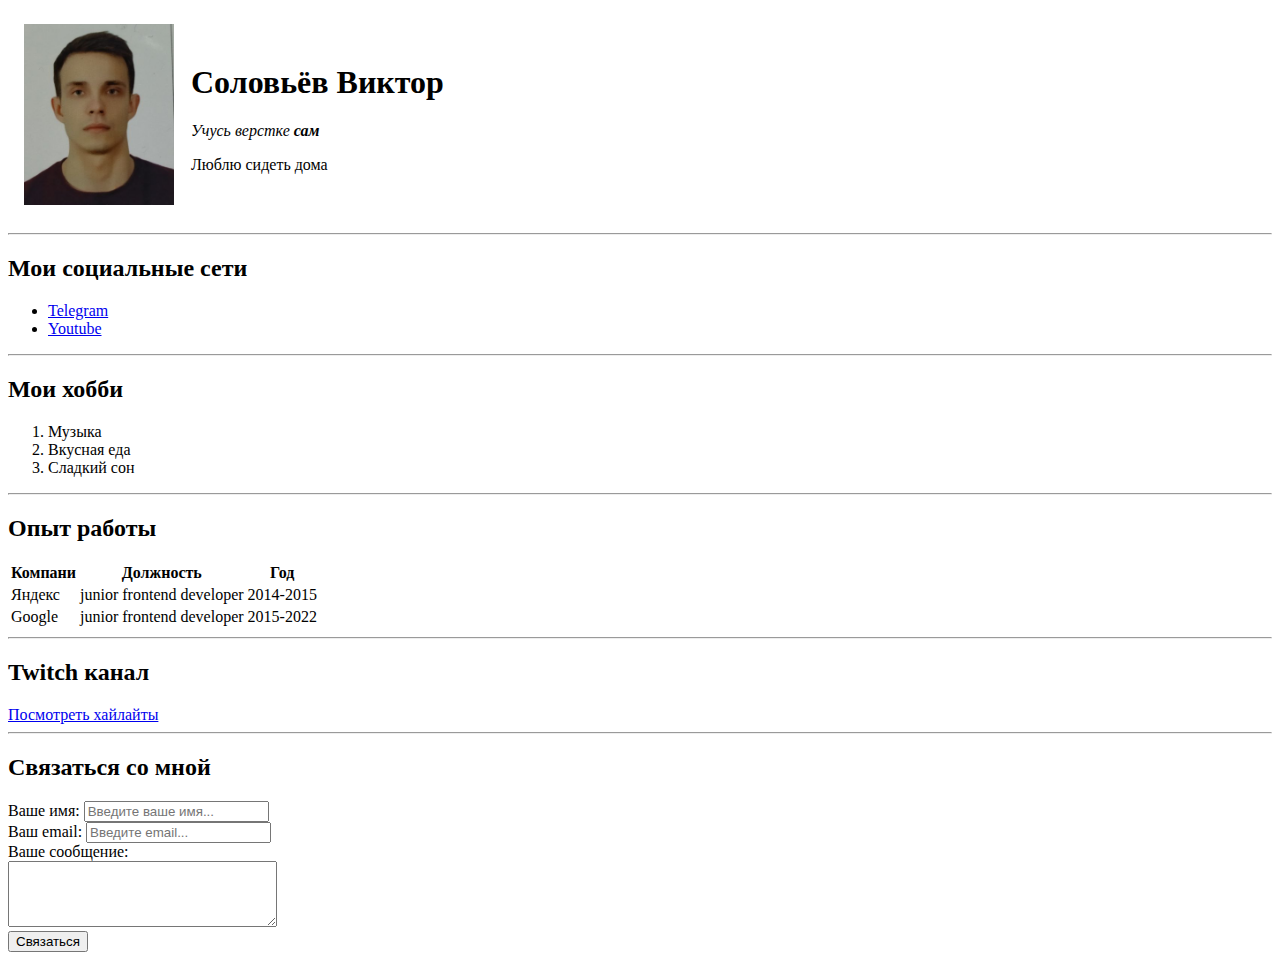
==== index.html @ 8d78f87f "Rename" ====
<!DOCTYPE html>
<html>
<head>
  <meta charset="UTF-8">
  <title>Viktor</title>
</head>
<body>
  <table cellspacing="15">
    <tr>
      <td><img src="avatar.png" width="150" alt="Моя фотка"></td>
      <td><h1>Соловьёв Виктор</h1>
        <p><em>Учусь верстке <strong>сам</strong></em></p>
        <p>Люблю сидеть дома</p></td>
    </tr>
  </table>
  
  
  <hr>
  <h2>Мои социальные сети</h2>
  <ul>
    <li><a href="https://t.me/viTEK97" target="_blank">Telegram</a></li>
    <li><a href="https://www.youtube.com/channel/UCdQ3n2mTkRp6SX9SD9X3S7g" target="_blank">Youtube</a></li>
  </ul>
  <hr>
  <h2>Мои хобби</h2>
  <ol>
    <li>Музыка</li>
    <li>Вкусная еда</li>
    <li>Сладкий сон</li>
  </ol>
  <hr>
  <h2>Опыт работы</h2>
  <table>
    <thead>
      <tr>
        <th>Компани</th>
        <th>Должность</th>
        <th>Год</th>
      </tr>
    </thead>
    <tbody><tr>
      <td>Яндекс</td>
      <td>junior frontend developer</td>
      <td>2014-2015</td>
    </tr>
    <tr>
      <td>Google</td>
      <td>junior frontend developer</td>
      <td>2015-2022</td>
    </tr></tbody>

  </table>
  <hr>
  <h2>Twitch канал</h2>
  <a href="Twitch.html">Посмотреть хайлайты</a>
  <hr>
  <h2>Связаться со мной</h2>
  <form action="">
    <label for="name">Ваше имя:</label>
    <input type="text" id="name" placeholder="Введите ваше имя..." >
    <br>
    <label for="email">Ваш email:</label>
    <input type="email" id="email" placeholder="Введите email..." >
    
    <br>
    <label for="text">Ваше сообщение:</label>
    <br>
    <textarea name="" id="text" cols="31" rows="4"></textarea>
    <br>
    <input type="submit" value="Связаться">
  </form>


  
</body>
</html>
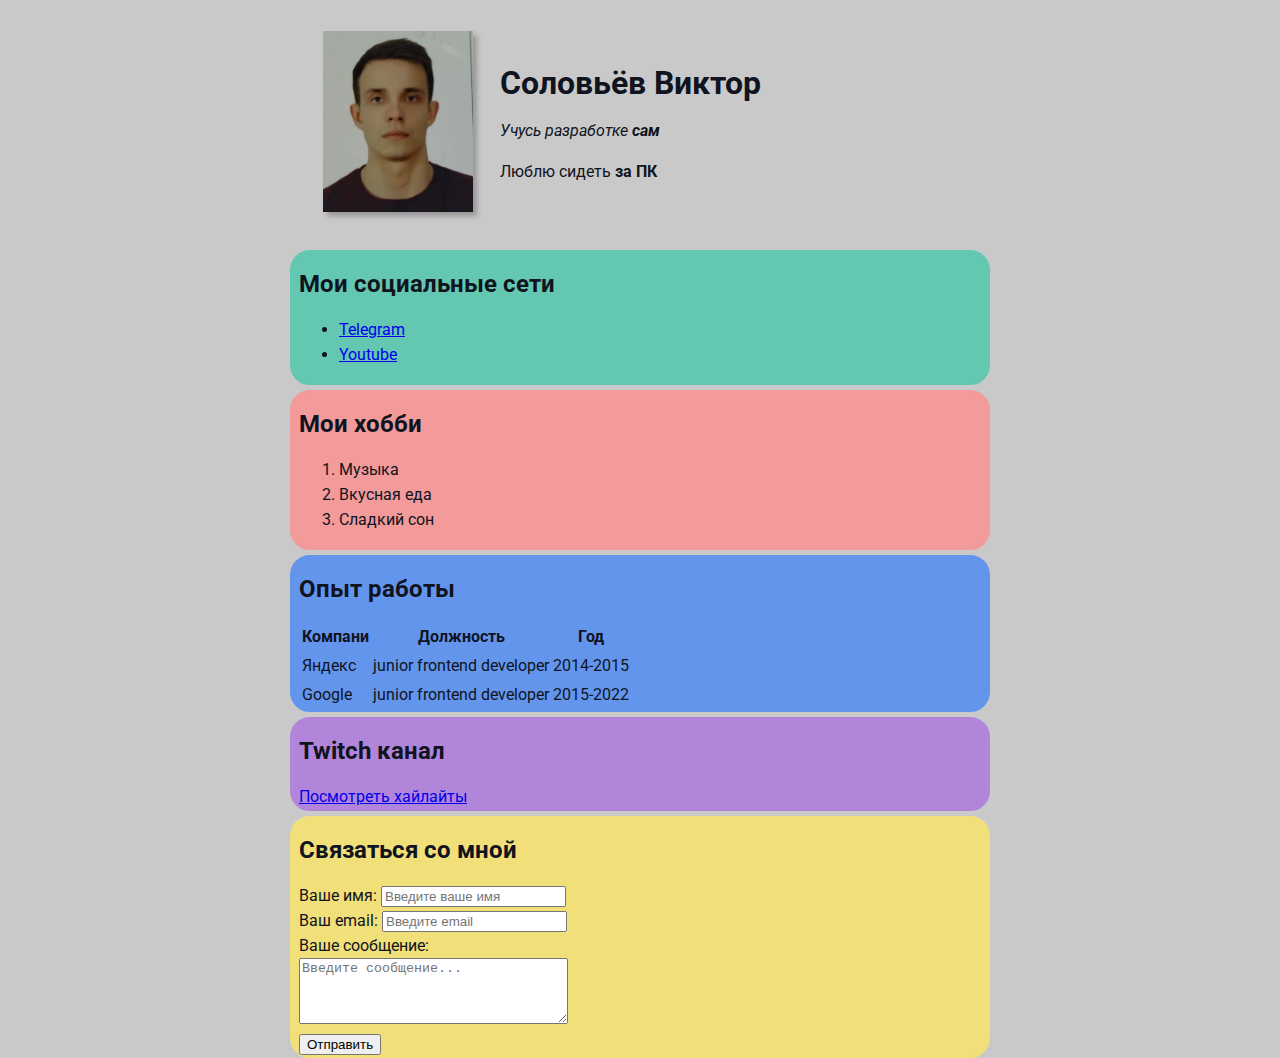
==== commit 9d7e951f: "visual changes" ====
--- a/index.html
+++ b/index.html
@@ -3,74 +3,99 @@
 <head>
   <meta charset="UTF-8">
   <title>Viktor</title>
+  <link rel="stylesheet" href="style.css">
 </head>
 <body>
-  <table cellspacing="15">
-    <tr>
-      <td><img src="avatar.png" width="150" alt="Моя фотка"></td>
-      <td><h1>Соловьёв Виктор</h1>
-        <p><em>Учусь верстке <strong>сам</strong></em></p>
-        <p>Люблю сидеть дома</p></td>
-    </tr>
-  </table>
+  <div class="container">
+
+  <header class="card bg-head">
+
+    <table cellspacing="25">
+      <tr>
+        <td><img src="avatar.png"  class="shadow" width="150" alt="Моя фотка">
+        </td>
+        <td><h1>Соловьёв Виктор</h1>
+          <p><em>Учусь разработке <strong>сам</strong></em></p>
+          <p>Люблю сидеть <strong>за ПК</strong></p>
+        </td>
+      </tr>
+    </table>
+  </header>
   
+  <div class="card social">
+    <h2 class="html">Мои социальные сети</h2>
+
+    <ul>
+      <li><a href="https://t.me/viTEK97" target="_blank">Telegram</a></li>
+      <li><a href="https://www.youtube.com/channel/UCdQ3n2mTkRp6SX9SD9X3S7g" target="_blank">Youtube</a></li>
+    </ul>
+  </div>
+
+  <div class="card hobbi">
+    <h2 class="css">Мои хобби</h2>
+
+    <ol>
+      <li>Музыка</li>
+      <li>Вкусная еда</li>
+      <li>Сладкий сон</li>
+    </ol>
+  </div>
+
+  <div class="card exp">
+    <h2>Опыт работы</h2>
+
+    <table>
+      <thead>
+        <tr>
+          <th>Компани</th>
+          <th>Должность</th>
+          <th>Год</th>
+        </tr>
+      </thead>
+      <tbody><tr>
+        <td>Яндекс</td>
+        <td>junior frontend developer</td>
+        <td>2014-2015</td>
+      </tr>
+      <tr>
+        <td>Google</td>
+        <td>junior frontend developer</td>
+        <td>2015-2022</td>
+      </tr>
+      </tbody>
+    </table>
+  </div>
+
+  <div class="card bg-twitch">
+    <h2>Twitch канал</h2>
+
+    <a href="Twitch.html">Посмотреть хайлайты</a>
+  </div>
   
-  <hr>
-  <h2>Мои социальные сети</h2>
-  <ul>
-    <li><a href="https://t.me/viTEK97" target="_blank">Telegram</a></li>
-    <li><a href="https://www.youtube.com/channel/UCdQ3n2mTkRp6SX9SD9X3S7g" target="_blank">Youtube</a></li>
-  </ul>
-  <hr>
-  <h2>Мои хобби</h2>
-  <ol>
-    <li>Музыка</li>
-    <li>Вкусная еда</li>
-    <li>Сладкий сон</li>
-  </ol>
-  <hr>
-  <h2>Опыт работы</h2>
-  <table>
-    <thead>
-      <tr>
-        <th>Компани</th>
-        <th>Должность</th>
-        <th>Год</th>
-      </tr>
-    </thead>
-    <tbody><tr>
-      <td>Яндекс</td>
-      <td>junior frontend developer</td>
-      <td>2014-2015</td>
-    </tr>
-    <tr>
-      <td>Google</td>
-      <td>junior frontend developer</td>
-      <td>2015-2022</td>
-    </tr></tbody>
+  <footer class="card bg-foot">
+    <h2>Связаться со мной</h2>
 
-  </table>
-  <hr>
-  <h2>Twitch канал</h2>
-  <a href="Twitch.html">Посмотреть хайлайты</a>
-  <hr>
-  <h2>Связаться со мной</h2>
-  <form action="">
-    <label for="name">Ваше имя:</label>
-    <input type="text" id="name" placeholder="Введите ваше имя..." >
-    <br>
-    <label for="email">Ваш email:</label>
-    <input type="email" id="email" placeholder="Введите email..." >
-    
-    <br>
-    <label for="text">Ваше сообщение:</label>
-    <br>
-    <textarea name="" id="text" cols="31" rows="4"></textarea>
-    <br>
-    <input type="submit" value="Связаться">
-  </form>
+    <form>
 
+      <div>
+        <label for="name">Ваше имя:</label>
+        <input type="text" id="name" placeholder="Введите ваше имя">
+      </div>
 
-  
+      <div>
+        <label for="email">Ваш email:</label>
+        <input type="email" id="email" placeholder="Введите email">
+      </div> 
+      
+      <div>
+        <label for="text">Ваше сообщение:</label>
+        <br>
+        <textarea name="" id="text" cols="31" rows="4" placeholder="Введите сообщение..."></textarea>
+      </div>
+
+      <input type="submit" value="Отправить">
+    </form>
+  </footer>
+  </div>
 </body>
-</html>
+</html>--- a/style.css
+++ b/style.css
@@ -0,0 +1,71 @@
+@import url('https://fonts.googleapis.com/css2?family=Roboto&display=swap');
+/* Обращение ко всем селекторам */
+*{
+}
+
+/* Tag name */
+body{
+  margin: 0px;
+  color: #0f141e;
+  background: #f1f1f1;
+  font-family: 'Roboto', sans-serif;
+  font-size: 16px;
+  line-height: 25px;
+  font-weight: normal;
+  /* font: normal 18px 'Roboto', sans-serif; */
+  /* text-decoration: line-through; */
+  /* font-style: italic; */
+  /* letter-spacing: 2px; */
+  /* word-spacing: 1px; */
+  background: rgb(201, 201, 201);
+}
+/* Class */
+.card{
+  margin-top: 5px;
+  margin-bottom: 5px;
+  padding-left: 1%;
+
+}
+.shadow{
+  box-shadow: 4px 4px 5px rgba(0, 0, 0, 0.25);
+}
+.container{
+  width: 700px;
+  margin: auto;
+}
+.hobbi{
+ 
+  border:  2px solid #f39a9a;
+  border-radius: 20px;
+  background-color: #f39a9a;
+}
+.social{
+  
+  border:  2px solid #63c7b1;
+  border-radius: 20px;
+  background-color: #63c7b1;
+}
+.exp{
+  
+  border:  2px solid cornflowerblue;
+  border-radius: 20px;
+  background-color: cornflowerblue;
+}
+.bg-foot{
+  margin-top: 5px;
+  margin-bottom: 0px;
+  border:  2px solid rgb(241, 223, 121);
+  border-radius: 20px;
+  padding-left: 1%;
+  background-color: rgb(241, 223, 121);
+  
+}
+.bg-twitch{
+  
+  background-color: rgb(177, 134, 218);
+  border:  2px solid rgb(177, 134, 218);
+  border-radius: 20px;
+}
+
+
+/* ID */
